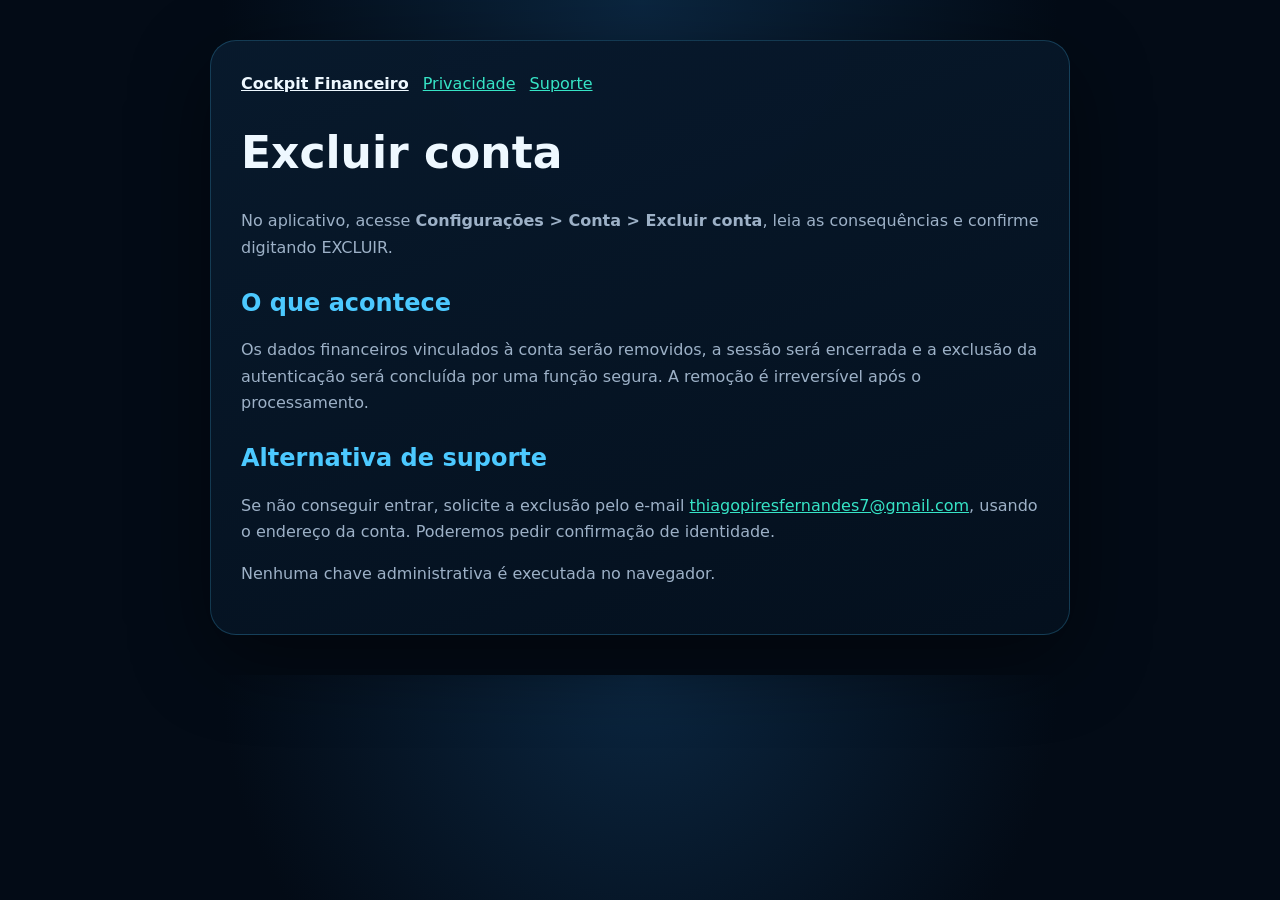
==== delete-account.html @ 913e996e "Add secure freemium entitlement foundation" ====
<!doctype html><html lang="pt-BR"><head><meta charset="utf-8"><meta name="viewport" content="width=device-width,initial-scale=1,viewport-fit=cover"><meta name="theme-color" content="#061425"><title>Excluir conta — Cockpit Financeiro</title><link rel="stylesheet" href="legal.css"></head><body><main><nav><a class="brand" href="./">Cockpit Financeiro</a><a href="privacy-policy.html">Privacidade</a><a href="support.html">Suporte</a></nav><h1>Excluir conta</h1><p>No aplicativo, acesse <strong>Configurações &gt; Conta &gt; Excluir conta</strong>, leia as consequências e confirme digitando EXCLUIR.</p><h2>O que acontece</h2><p>Os dados financeiros vinculados à conta serão removidos, a sessão será encerrada e a exclusão da autenticação será concluída por uma função segura. A remoção é irreversível após o processamento.</p><h2>Alternativa de suporte</h2><p>Se não conseguir entrar, solicite a exclusão pelo e-mail <a href="mailto:thiagopiresfernandes7@gmail.com">thiagopiresfernandes7@gmail.com</a>, usando o endereço da conta. Poderemos pedir confirmação de identidade.</p><p>Nenhuma chave administrativa é executada no navegador.</p></main></body></html>
---- legal.css ----
:root{color-scheme:dark;--bg:#030b16;--card:#081a2d;--line:rgba(76,201,255,.22);--text:#eef8ff;--muted:#9db1c7;--cyan:#4cc9ff;--teal:#36e4c6}*{box-sizing:border-box}body{margin:0;background:radial-gradient(circle at top,#0b2640,var(--bg) 45%);color:var(--text);font:16px/1.65 Inter,system-ui,sans-serif}main{width:min(860px,calc(100% - 32px));margin:40px auto;padding:30px;border:1px solid var(--line);border-radius:26px;background:linear-gradient(160deg,rgba(8,26,45,.98),rgba(4,16,30,.98));box-shadow:0 25px 80px rgba(0,0,0,.45)}h1,h2{line-height:1.18}h1{font-size:clamp(28px,6vw,44px)}h2{margin-top:28px;color:var(--cyan)}p,li{color:var(--muted)}a{color:var(--teal)}nav{display:flex;gap:14px;flex-wrap:wrap;margin-bottom:24px}.brand{font-weight:900;color:var(--text)}.updated{font-size:13px;color:var(--cyan)}@media(max-width:600px){main{margin:0;width:100%;min-height:100vh;border:0;border-radius:0;padding:22px}}
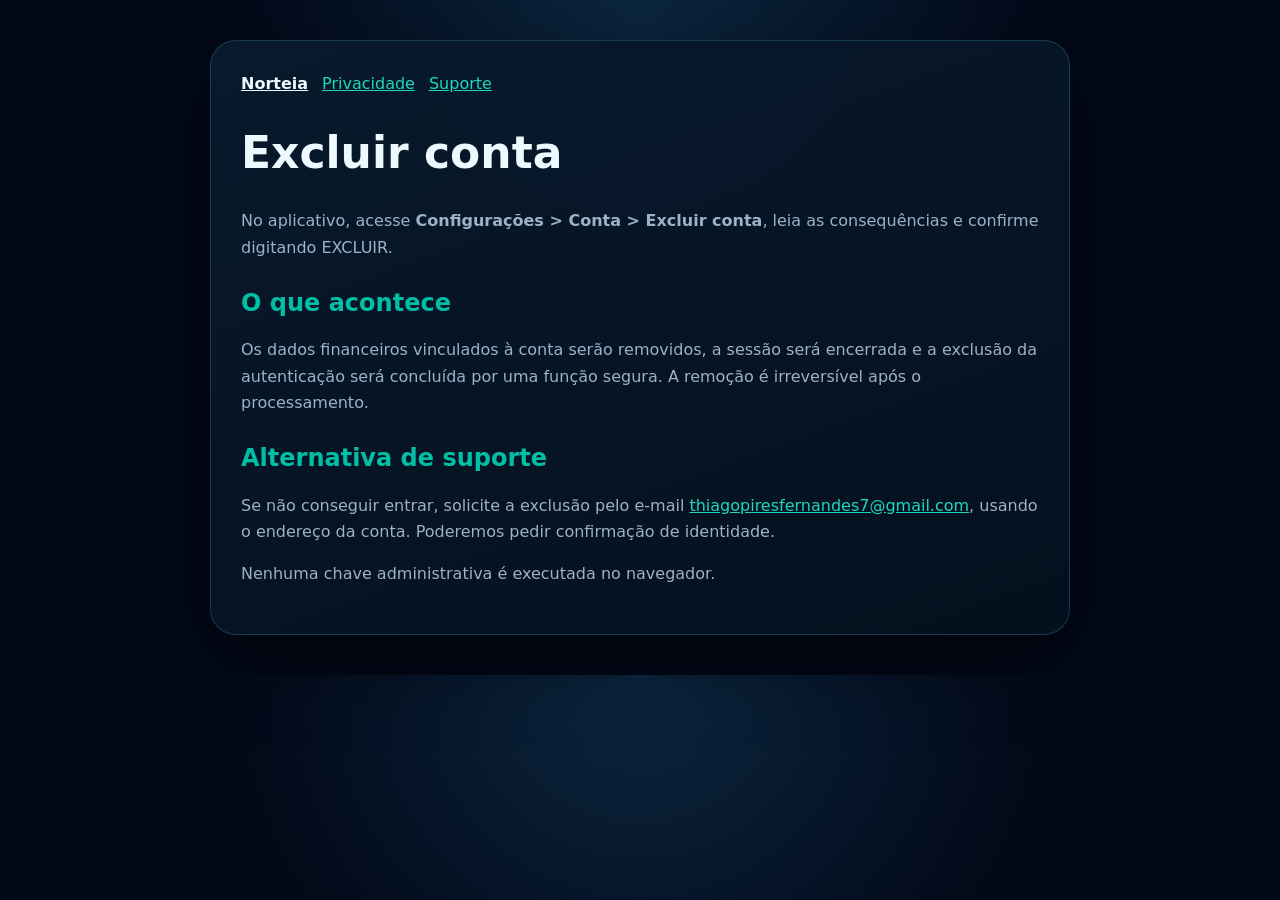
==== commit b1034ab2: "Rebrand product as Norteia" ====
--- a/delete-account.html
+++ b/delete-account.html
@@ -1 +1 @@
-<!doctype html><html lang="pt-BR"><head><meta charset="utf-8"><meta name="viewport" content="width=device-width,initial-scale=1,viewport-fit=cover"><meta name="theme-color" content="#061425"><title>Excluir conta — Cockpit Financeiro</title><link rel="stylesheet" href="legal.css"></head><body><main><nav><a class="brand" href="./">Cockpit Financeiro</a><a href="privacy-policy.html">Privacidade</a><a href="support.html">Suporte</a></nav><h1>Excluir conta</h1><p>No aplicativo, acesse <strong>Configurações &gt; Conta &gt; Excluir conta</strong>, leia as consequências e confirme digitando EXCLUIR.</p><h2>O que acontece</h2><p>Os dados financeiros vinculados à conta serão removidos, a sessão será encerrada e a exclusão da autenticação será concluída por uma função segura. A remoção é irreversível após o processamento.</p><h2>Alternativa de suporte</h2><p>Se não conseguir entrar, solicite a exclusão pelo e-mail <a href="mailto:thiagopiresfernandes7@gmail.com">thiagopiresfernandes7@gmail.com</a>, usando o endereço da conta. Poderemos pedir confirmação de identidade.</p><p>Nenhuma chave administrativa é executada no navegador.</p></main></body></html>
+<!doctype html><html lang="pt-BR"><head><meta charset="utf-8"><meta name="viewport" content="width=device-width,initial-scale=1,viewport-fit=cover"><meta name="theme-color" content="#0B1D33"><title>Excluir conta — Norteia</title><link rel="stylesheet" href="legal.css"></head><body><main><nav><a class="brand" href="./">Norteia</a><a href="privacy-policy.html">Privacidade</a><a href="support.html">Suporte</a></nav><h1>Excluir conta</h1><p>No aplicativo, acesse <strong>Configurações &gt; Conta &gt; Excluir conta</strong>, leia as consequências e confirme digitando EXCLUIR.</p><h2>O que acontece</h2><p>Os dados financeiros vinculados à conta serão removidos, a sessão será encerrada e a exclusão da autenticação será concluída por uma função segura. A remoção é irreversível após o processamento.</p><h2>Alternativa de suporte</h2><p>Se não conseguir entrar, solicite a exclusão pelo e-mail <a href="mailto:thiagopiresfernandes7@gmail.com">thiagopiresfernandes7@gmail.com</a>, usando o endereço da conta. Poderemos pedir confirmação de identidade.</p><p>Nenhuma chave administrativa é executada no navegador.</p></main></body></html>
--- a/legal.css
+++ b/legal.css
@@ -1 +1 @@
-:root{color-scheme:dark;--bg:#030b16;--card:#081a2d;--line:rgba(76,201,255,.22);--text:#eef8ff;--muted:#9db1c7;--cyan:#4cc9ff;--teal:#36e4c6}*{box-sizing:border-box}body{margin:0;background:radial-gradient(circle at top,#0b2640,var(--bg) 45%);color:var(--text);font:16px/1.65 Inter,system-ui,sans-serif}main{width:min(860px,calc(100% - 32px));margin:40px auto;padding:30px;border:1px solid var(--line);border-radius:26px;background:linear-gradient(160deg,rgba(8,26,45,.98),rgba(4,16,30,.98));box-shadow:0 25px 80px rgba(0,0,0,.45)}h1,h2{line-height:1.18}h1{font-size:clamp(28px,6vw,44px)}h2{margin-top:28px;color:var(--cyan)}p,li{color:var(--muted)}a{color:var(--teal)}nav{display:flex;gap:14px;flex-wrap:wrap;margin-bottom:24px}.brand{font-weight:900;color:var(--text)}.updated{font-size:13px;color:var(--cyan)}@media(max-width:600px){main{margin:0;width:100%;min-height:100vh;border:0;border-radius:0;padding:22px}}
+:root{color-scheme:dark;--bg:#020817;--card:#081a2d;--line:rgba(76,201,255,.22);--text:#eef8ff;--muted:#9db1c7;--cyan:#00BFA5;--teal:#20D6BE}*{box-sizing:border-box}body{margin:0;background:radial-gradient(circle at top,#0b2640,var(--bg) 45%);color:var(--text);font:16px/1.65 Inter,system-ui,sans-serif}main{width:min(860px,calc(100% - 32px));margin:40px auto;padding:30px;border:1px solid var(--line);border-radius:26px;background:linear-gradient(160deg,rgba(8,26,45,.98),rgba(4,16,30,.98));box-shadow:0 25px 80px rgba(0,0,0,.45)}h1,h2{line-height:1.18}h1{font-size:clamp(28px,6vw,44px)}h2{margin-top:28px;color:var(--cyan)}p,li{color:var(--muted)}a{color:var(--teal)}nav{display:flex;gap:14px;flex-wrap:wrap;margin-bottom:24px}.brand{font-weight:900;color:var(--text)}.updated{font-size:13px;color:var(--cyan)}@media(max-width:600px){main{margin:0;width:100%;min-height:100vh;border:0;border-radius:0;padding:22px}}
